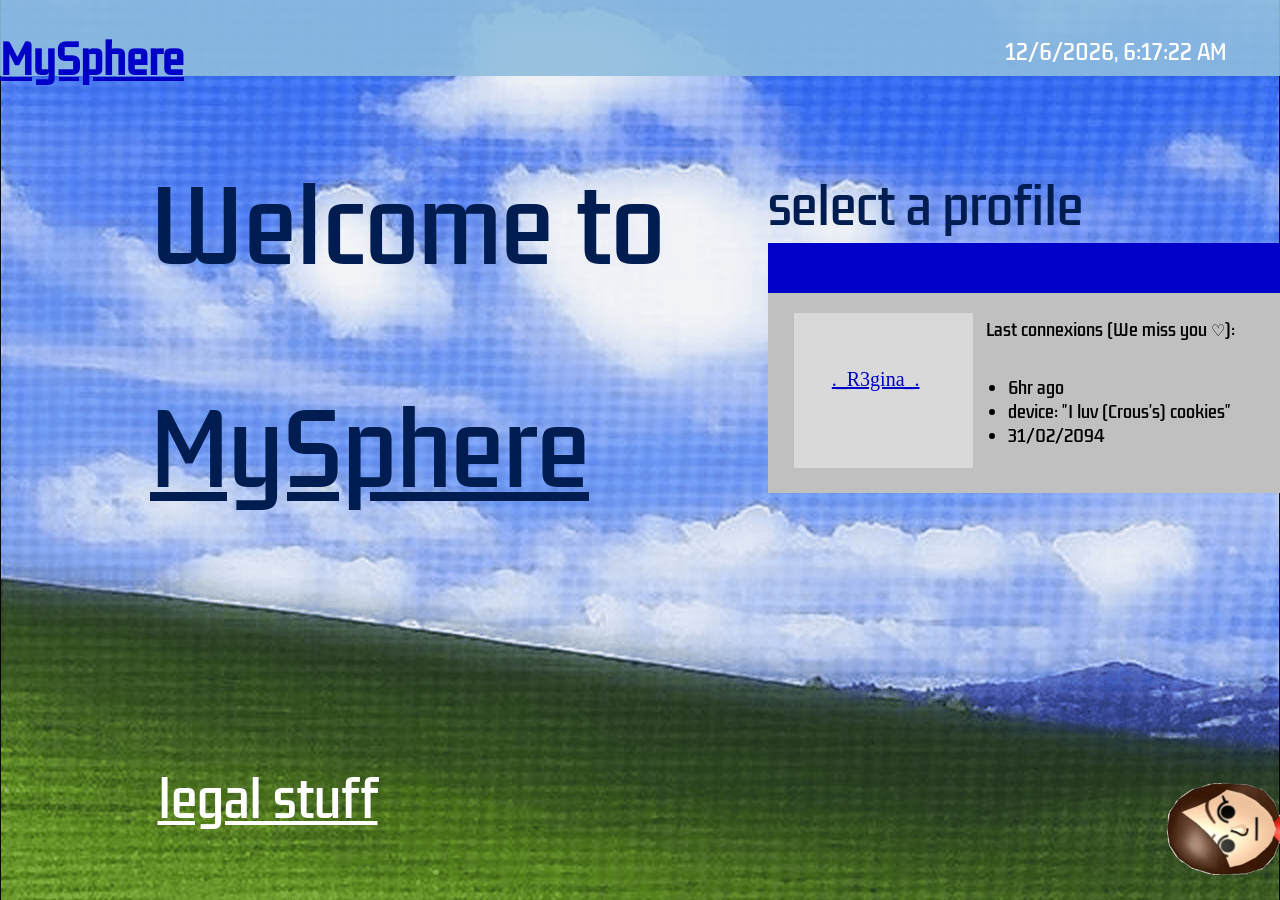
==== index.html @ f934b629 "Récupération du projet" ====
<!DOCTYPE html>
<html lang="en">
<head>
    <meta charset="UTF-8">
    <meta name="viewport" content="width=device-width, initial-scale=1.0">
    <title>MySphere</title>
    <link rel="stylesheet" href="style.css">
    <!-- https://www.w3schools.com/html/html_favicon.asp-->
    <link rel="icon" type="image/x-icon" href="assets/icon.png">
    <!-- https://developers.google.com/search/docs/appearance/snippet?hl=fr -->
    <meta name="description" content="Welcome back on MySphere ! Log into your account and keep updating your life with your friends...">
</head>
<body>
    <!--
    La landing page de notre site
    -->
    <header>
        <h1 id="logo"><a href="index.html"> MySphere</a></h1>
        <p id="date">00:00:00 DD/MM/YY</p>
    </header>
    <div id="main">
        <div id="left">
            <div>
                <h2 id="Titre">Welcome to</h2>
                <h2 id="Titre2">MySphere</h2>
            </div>
            
            <a id="legal" href="credit-page/credit.html">legal stuff</a>
        </div>

        <div id="right">
            <div id="select-container">
                <h2 id="selection">select a profile</h2>
                <div class="popup">
                    <div class="header-popup"></div>
                    
                    <div class="profile-select-window">
                        <h3 id="profil"><a href="y2k/index_y2k.html">._R3gina_.</a></h3>
                    </div>

                    <div class="profile-description">
                    <p> Last connexions (We miss you ♡): </p>
                        <ul>
                            <li>6hr ago</li>
                            <li>device: "I luv (Crous's) cookies" </li> 
                            <li>31/02/2094</li> 
                        </ul>    
                        
                    </div>
                </div>
            </div>
        </div>
    </div>
    
    <div id="mii-container">
        <a href="windows/windows.html"><img id="mii-image" src="assets/mii.png" alt="a mii image" ></a>
    </div>
    
    <script src ="scripts/date.js"></script>
</body>
</html>
---- style.css ----
@import url('https://fonts.googleapis.com/css2?family=Kdam+Thmor+Pro&display=swap');

body {
  position: relative;

  margin: 0;
  padding: 0;

  overflow: auto;

  /* min-height: 100vh; */

  background-image: url("assets/wallpaperv2.png");
  background-repeat: no-repeat;
  background-size: cover;
}

#mii-container {
  position: absolute;
  right: 0;
  bottom: 0;
}

#mii-image {
  width: 92px;
  height: 134px;bottom: 0;
  right: 0;
  transform: translate(0, -100%);
  transform: rotate(-90deg);
}

header {
  /* display: flex;
  position: sticky;
  top: 0;
  width: 100%;
  padding: 10px 16px;
  height: 76px;
  background: rgba(142, 189, 222, 0.90);
  font-family: "Kdam Thmor Pro";
  color: #FFF;
  font-size: 20px;
  font-style: normal;
  font-weight: 400;
  line-height: 150%;
  text-decoration-style: solid; */
  display: flex;
  justify-content: space-between;
  position: sticky;
  padding: 18px 0 9px;
  top: 0;
  width: 100%;
  height: 76px;
  background: rgba(142, 189, 222, 0.90);
  font-family: "Kdam Thmor Pro";
  color: #FFF;
  font-size: 20px;
  font-style: normal;
  font-weight: 400;
  line-height: 150%;
  text-decoration-style: solid;
  z-index: 100;
}

#logo { 
  text-decoration-line: underline;
  color: white;
  }

a {
  color: #0100C8;
}

a:visited {
  color: #001D52;
}

a:hover {
    color: #FFF;
}

header a:visited {
  color: #FFF;
}

#date {
  position: absolute;
  top: 38px;
  right: 35px;
}

#main {
  display: flex;
  justify-content: space-between;
}

#left {
    width: 60%;
}

#Titre {
  margin-left: 150px;
  color: #001D52;
  font-family: "Kdam Thmor Pro";
  font-size: 96px;
  font-weight: 400;
  line-height: 150%;
}

#Titre2 {
  margin-left: 150px;
  margin-bottom: 240px;
  color: #001D52;
  font-family: "Kdam Thmor Pro";
  font-size: 96px;
  font-weight: 400;
  line-height: 150%;
  text-decoration-line: underline;
}

#right {
    width: 40%;
}

#select-container {
  display: block;
  margin-top: 50%;
  transform: translateY(-50%);
}

#selection {
  color: #001D52;
  font-family: "Kdam Thmor Pro";
  font-size: 48px;
  font-weight: 400;
  line-height: 72px;
  margin: 0;
  padding: 0;
}

.popup {
  background-color: #c0c0c0;
  width: 515px;
  height: 250px;
  
}

.profile-description{
  position: relative;
  margin-left: 200px;
  color: #000;
  text-align: left;
  font-family: "Kdam Thmor Pro";
  font-size: 16px;
  font-weight: 400;
  line-height: 24px;
  bottom: 150px;
}

.profile-select-window {
  background-color: #D9D9D9;
  height: 155px;
  width: 179px;
  margin-left: 5%;
}

#profil{
  color: black;
  position: relative;
  top: 55px;
  margin-left: 38px;
  font-size: 20px;
  font-weight: 400;
}

.header-popup {
    background-color: #0100C8;
    height: 50px;
    width: 100%;
}

.popup h1, p {
    padding: 0 18px 18px;
    margin: 0;
}

button {
  width: 35px;
}

#legal{
  color: #FFF;
  font-family: "Kdam Thmor Pro";
  font-size: 48px;
  text-decoration-line: underline;
  display: flex;
  width: 535px;
  height: 74px;
  justify-content: center;

}

/* Sources : https://developer.mozilla.org/en-US/ 
la vie j'adore ce site il est trop bien renseigné
https://www.w3schools.com/ */

/* base de la responsive */

html {
  box-sizing: border-box;
}

*, *::before, *::after {
  box-sizing: inherit;
}

img {
  max-width: 100%;
  height: auto;
}

body {
  min-height: 100vh;
  background-position: center;
}

/* Evite les débordements horizontaux */
#main {
  flex-wrap: wrap;
}

/* tablette (≤ 1024px)*/

@media screen and (max-width: 1024px) {

  #Titre,
  #Titre2 {
    font-size: 64px;
    margin-left: 80px;
  }

  #left,
  #right {
    width: 100%;
  }

  #select-container {
    margin-top: 200px;
    transform: none;
  }

  .popup {
    width: 90%;
    max-width: 515px;
    height: auto;
  }

  .profile-description {
    margin-left: 40px;
    bottom: 0;
  }
}

/* telephone (≤ 600px) */

@media screen and (max-width: 600px) {

  header {
    flex-direction: column;
    align-items: center;
    height: auto;
    padding: 12px;
    text-align: center;
  }

  #date {
    position: static;
    margin-top: 6px;
  }

  #Titre,
  #Titre2 {
    font-size: 42px;
    margin-left: 20px;
    line-height: 120%;
  }

  #Titre2 {
    margin-bottom: 80px;
  }

  #selection {
    font-size: 28px;
    line-height: 40px;
  }

  #select-container {
    margin-top: 40px;
  }

  .popup {
    width: 95%;
    height: auto;
  }

  .profile-description {
    margin-left: 20px;
    font-size: 14px;
    line-height: 20px;
  }

  .profile-select-window {
    margin: 20px auto;
  }

  #legal {
    font-size: 28px;
    width: 100%;
    height: auto;
  }

  /* Mii discret sur telephone */
  #mii-container {
    opacity: 0.5;
    transform: scale(0.8);
  }
}
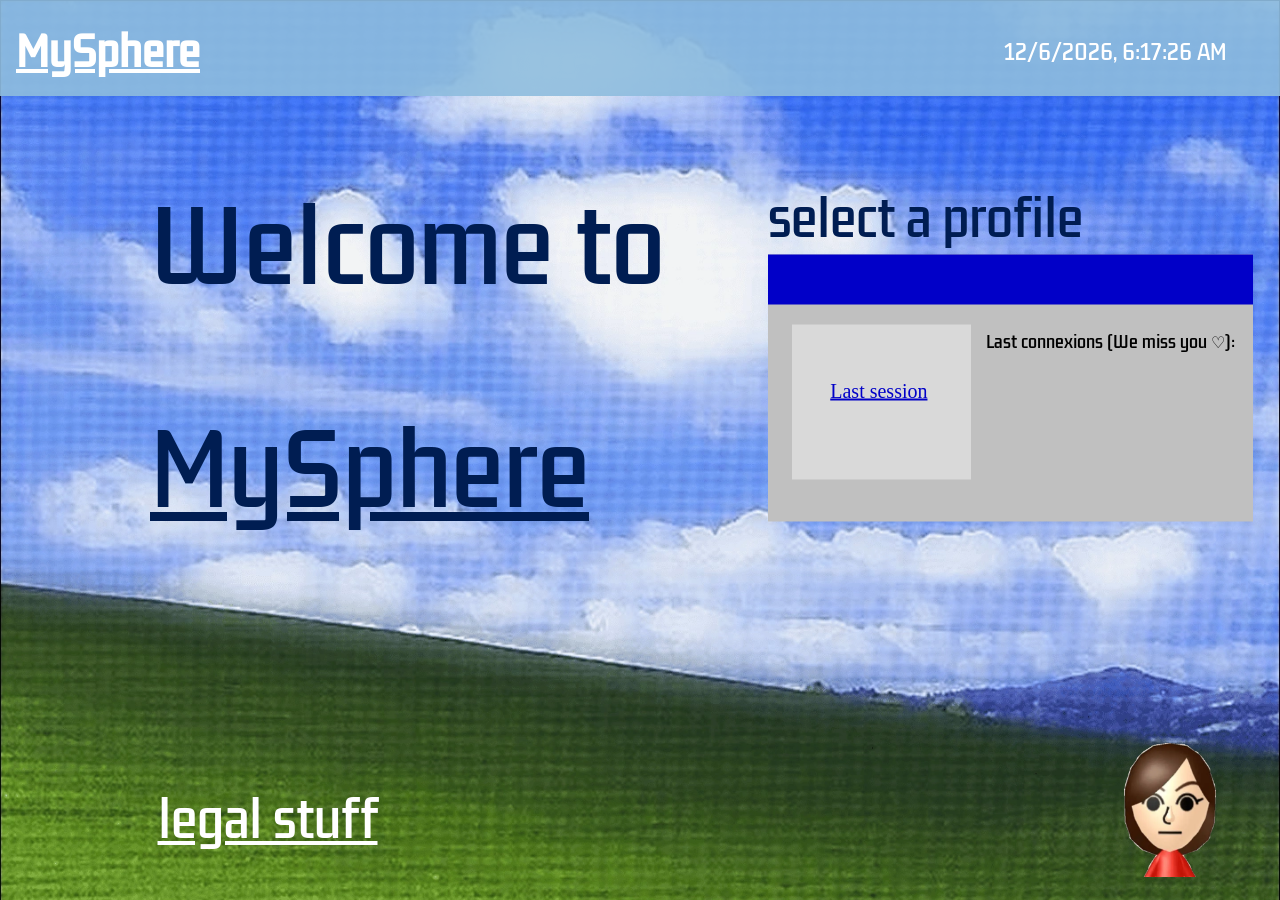
==== commit c05a79ce: "Correction de bugs et réorganisation des fichiers" ====
--- a/index.html
+++ b/index.html
@@ -1,19 +1,16 @@
 <!DOCTYPE html>
-<html lang="en">
+<html lang="en"> <!-- en mode english international girly-->
 <head>
     <meta charset="UTF-8">
     <meta name="viewport" content="width=device-width, initial-scale=1.0">
     <title>MySphere</title>
+    <link rel="stylesheet" href="styles/base.css">
     <link rel="stylesheet" href="style.css">
-    <!-- https://www.w3schools.com/html/html_favicon.asp-->
-    <link rel="icon" type="image/x-icon" href="assets/icon.png">
-    <!-- https://developers.google.com/search/docs/appearance/snippet?hl=fr -->
+    <link rel="icon" type="image/x-icon" href="assets/icon_webp.webp">
     <meta name="description" content="Welcome back on MySphere ! Log into your account and keep updating your life with your friends...">
 </head>
 <body>
-    <!--
-    La landing page de notre site
-    -->
+    <!-- La landing page de notre site -->
     <header>
         <h1 id="logo"><a href="index.html"> MySphere</a></h1>
         <p id="date">00:00:00 DD/MM/YY</p>
@@ -35,16 +32,11 @@
                     <div class="header-popup"></div>
                     
                     <div class="profile-select-window">
-                        <h3 id="profil"><a href="y2k/index_y2k.html">._R3gina_.</a></h3>
+                        <h3 id="profil"><a href="windows/windows.html">Last session</a></h3>
                     </div>
 
                     <div class="profile-description">
-                    <p> Last connexions (We miss you ♡): </p>
-                        <ul>
-                            <li>6hr ago</li>
-                            <li>device: "I luv (Crous's) cookies" </li> 
-                            <li>31/02/2094</li> 
-                        </ul>    
+                    <p> Last connexions (We miss you ♡): <br> <span id="date"></span></p>
                         
                     </div>
                 </div>
@@ -52,9 +44,7 @@
         </div>
     </div>
     
-    <div id="mii-container">
-        <a href="windows/windows.html"><img id="mii-image" src="assets/mii.png" alt="a mii image" ></a>
-    </div>
+    <a href="windows/windows.html"><img id="mii-image" src="assets/mii_webp.webp" alt="a mii image" >
     
     <script src ="scripts/date.js"></script>
 </body>
--- a/styles/base.css
+++ b/styles/base.css
@@ -0,0 +1,84 @@
+/*
+Le fichier que tout les HTMLs utiliseront comme css, il servira à dresser la base de notre site
+*/
+
+header {
+    display: flex;
+    justify-content: space-between;
+    position: sticky;
+    padding: 10px 16px; /* ça a fait que on a un overflow à droite */
+    width: calc(100% - 32px); /* c'est la fête */
+    height: 76px;
+    overflow-x: hidden;
+    top: 0;
+    background: rgba(142, 189, 222, 0.90);
+    font-family: "Kdam Thmor Pro";
+    color: #FFF;
+    font-size: 20px;
+    font-style: normal;
+    font-weight: 400;
+    line-height: 150%;
+    text-decoration-style: solid;
+    z-index: 100;
+}
+
+a {
+    color: #0100C8;
+}
+/* Etait #001D52 */
+a:visited {
+    color: #0100C8;
+}
+
+a:hover {
+    color: #FFF;
+}
+
+header a, header a:visited {
+    color: #FFF;
+}
+
+img {
+    user-select: none;
+}
+
+#date {
+    position: absolute;
+    top: 38px;
+    right: 35px;
+    padding: 0 18px 18px;
+    margin: 0;
+}
+
+#main {
+    display: flex;
+    justify-content: space-between;
+}
+
+.popup {
+    background-color: #c0c0c0;
+    max-width: fit-content;
+    max-height: fit-content;  
+}
+
+.popup p {
+    width: fit-content;
+}
+
+.popup h1, .popup p {
+    padding: 0 18px 18px;
+    margin: 0;
+}
+
+.header-popup {
+    background-color: #0100C8;
+    height: 50px;
+    width: 100%;
+}
+
+/* Un peu la flemmme d'avoir une barre de scroll bad moche */
+::-webkit-scrollbar, ::-webkit-scrollbar-button, ::-webkit-scrollbar-corner, 
+::-webkit-scrollbar-thumb, ::-webkit-scrollbar-track, ::-webkit-scrollbar-track-piece {
+    appearance: none;
+    width: 0;
+}
--- a/style.css
+++ b/style.css
@@ -2,96 +2,25 @@
 
 body {
   position: relative;
-
   margin: 0;
   padding: 0;
-
   overflow: auto;
-
-  /* min-height: 100vh; */
-
-  background-image: url("assets/wallpaperv2.png");
+  background-image: url("assets/wallpaperv2_webp.webp");
   background-repeat: no-repeat;
   background-size: cover;
 }
 
-#mii-container {
+#mii-image {
   position: absolute;
-  right: 0;
+  right: 5%;
   bottom: 0;
-}
-
-#mii-image {
   width: 92px;
-  height: 134px;bottom: 0;
-  right: 0;
-  transform: translate(0, -100%);
-  transform: rotate(-90deg);
-}
-
-header {
-  /* display: flex;
-  position: sticky;
-  top: 0;
-  width: 100%;
-  padding: 10px 16px;
-  height: 76px;
-  background: rgba(142, 189, 222, 0.90);
-  font-family: "Kdam Thmor Pro";
-  color: #FFF;
-  font-size: 20px;
-  font-style: normal;
-  font-weight: 400;
-  line-height: 150%;
-  text-decoration-style: solid; */
-  display: flex;
-  justify-content: space-between;
-  position: sticky;
-  padding: 18px 0 9px;
-  top: 0;
-  width: 100%;
-  height: 76px;
-  background: rgba(142, 189, 222, 0.90);
-  font-family: "Kdam Thmor Pro";
-  color: #FFF;
-  font-size: 20px;
-  font-style: normal;
-  font-weight: 400;
-  line-height: 150%;
-  text-decoration-style: solid;
-  z-index: 100;
-}
-
-#logo { 
-  text-decoration-line: underline;
-  color: white;
-  }
-
-a {
-  color: #0100C8;
-}
-
-a:visited {
-  color: #001D52;
-}
-
-a:hover {
-    color: #FFF;
+  height: 134px;
+  overflow-x: hidden;
 }
 
 header a:visited {
   color: #FFF;
-}
-
-#date {
-  position: absolute;
-  top: 38px;
-  right: 35px;
-}
-
-#main {
-  display: flex;
-  justify-content: space-between;
 }
 
 #left {
@@ -138,12 +67,6 @@
   padding: 0;
 }
 
-.popup {
-  background-color: #c0c0c0;
-  width: 515px;
-  height: 250px;
-  
-}
 
 .profile-description{
   position: relative;
@@ -173,17 +96,6 @@
   font-weight: 400;
 }
 
-.header-popup {
-    background-color: #0100C8;
-    height: 50px;
-    width: 100%;
-}
-
-.popup h1, p {
-    padding: 0 18px 18px;
-    margin: 0;
-}
-
 button {
   width: 35px;
 }
@@ -197,14 +109,18 @@
   width: 535px;
   height: 74px;
   justify-content: center;
-
+  margin-bottom: 20px;
 }
 
 /* Sources : https://developer.mozilla.org/en-US/ 
 la vie j'adore ce site il est trop bien renseigné
 https://www.w3schools.com/ */
 
-/* base de la responsive */
+/* 
+A partir de là c'est la foire
+*/
+/* 
+/* base de la responsive 
 
 html {
   box-sizing: border-box;
@@ -216,7 +132,7 @@
 
 img {
   max-width: 100%;
-  height: auto;
+  height: autos;
 }
 
 body {
@@ -224,12 +140,12 @@
   background-position: center;
 }
 
-/* Evite les débordements horizontaux */
+/* Evite les débordements horizontaux 
 #main {
   flex-wrap: wrap;
 }
 
-/* tablette (≤ 1024px)*/
+/* tablette (≤ 1024px)
 
 @media screen and (max-width: 1024px) {
 
@@ -261,7 +177,7 @@
   }
 }
 
-/* telephone (≤ 600px) */
+/* telephone (≤ 600px) 
 
 @media screen and (max-width: 600px) {
 
@@ -319,9 +235,10 @@
     height: auto;
   }
 
-  /* Mii discret sur telephone */
-  #mii-container {
+  /* Mii discret sur telephone 
+  #mii-image {
     opacity: 0.5;
     transform: scale(0.8);
   }
-}
+} 
+*/
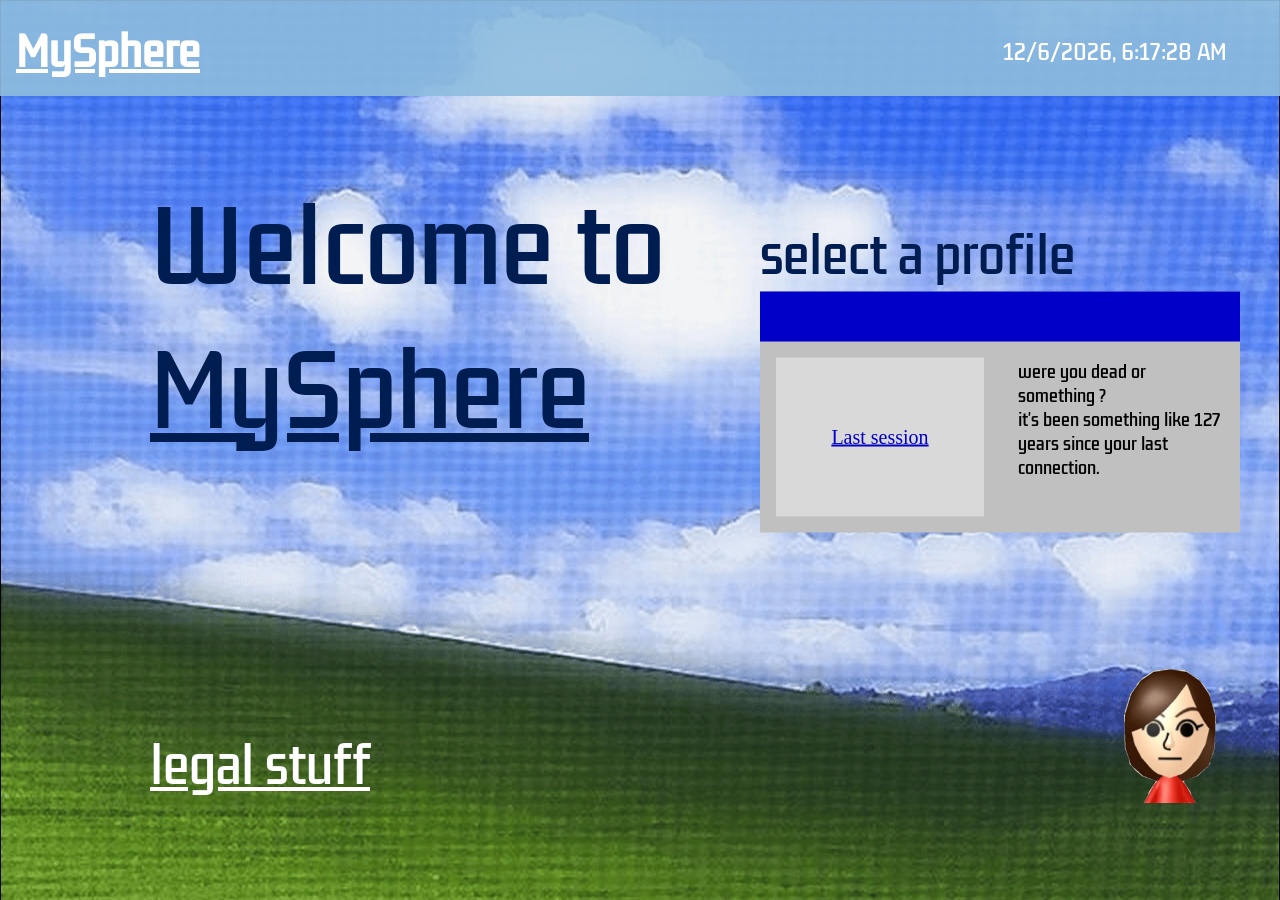
==== commit 6638dad8: "Correction bugs, responsive et ajout de trucs" ====
--- a/index.html
+++ b/index.html
@@ -18,11 +18,8 @@
     <div id="main">
         <div id="left">
             <div>
-                <h2 id="Titre">Welcome to</h2>
-                <h2 id="Titre2">MySphere</h2>
+                <h2 class="titre">Welcome to <br><u>MySphere</u></h2>
             </div>
-            
-            <a id="legal" href="credit-page/credit.html">legal stuff</a>
         </div>
 
         <div id="right">
@@ -31,19 +28,19 @@
                 <div class="popup">
                     <div class="header-popup"></div>
                     
-                    <div class="profile-select-window">
-                        <h3 id="profil"><a href="windows/windows.html">Last session</a></h3>
-                    </div>
-
-                    <div class="profile-description">
-                    <p> Last connexions (We miss you ♡): <br> <span id="date"></span></p>
-                        
+                    <div id="content">
+                        <div id="profile-select-window">
+                            <h3 id="profil"><a href="windows/windows.html">Last session</a></h3>
+                        </div>
+                        <div id="profile-description">
+                            <p> were you dead or something ? <br>it's been something like 127 years since your last connection.</p>
+                        </div>
                     </div>
                 </div>
             </div>
         </div>
     </div>
-    
+    <a id="legal" href="credit-page/credit.html">legal stuff</a>
     <a href="windows/windows.html"><img id="mii-image" src="assets/mii_webp.webp" alt="a mii image" >
     
     <script src ="scripts/date.js"></script>
--- a/styles/base.css
+++ b/styles/base.css
@@ -1,13 +1,12 @@
 /*
 Le fichier que tout les HTMLs utiliseront comme css, il servira à dresser la base de notre site
 */
-
 header {
     display: flex;
     justify-content: space-between;
     position: sticky;
-    padding: 10px 16px; /* ça a fait que on a un overflow à droite */
-    width: calc(100% - 32px); /* c'est la fête */
+    padding: 10px 16px;
+    width: calc(100% - 32px);
     height: 76px;
     overflow-x: hidden;
     top: 0;
@@ -76,6 +75,16 @@
     width: 100%;
 }
 
+.header-popup h2{
+    font-size: 16px;
+    font-weight: normal;
+    margin: 0;
+    padding: 10px 18px;
+    color: #FFF;
+    text-decoration: underline #FFF 1px solid;
+    text-decoration-skip-ink: auto;
+}
+
 /* Un peu la flemmme d'avoir une barre de scroll bad moche */
 ::-webkit-scrollbar, ::-webkit-scrollbar-button, ::-webkit-scrollbar-corner, 
 ::-webkit-scrollbar-thumb, ::-webkit-scrollbar-track, ::-webkit-scrollbar-track-piece {
--- a/style.css
+++ b/style.css
@@ -1,244 +1,188 @@
 @import url('https://fonts.googleapis.com/css2?family=Kdam+Thmor+Pro&display=swap');
+html {
+    font-size: 16px;
+}
 
 body {
-  position: relative;
-  margin: 0;
-  padding: 0;
-  overflow: auto;
-  background-image: url("assets/wallpaperv2_webp.webp");
-  background-repeat: no-repeat;
-  background-size: cover;
+    position: relative;
+    margin: 0;
+    padding: 0;
+    overflow: auto;
+    background-image: url("assets/wallpaperv2_webp.webp");
+    background-repeat: no-repeat;
+    background-size: cover;
 }
 
 #mii-image {
-  position: absolute;
-  right: 5%;
-  bottom: 0;
-  width: 92px;
-  height: 134px;
-  overflow-x: hidden;
+    position: absolute;
+    right: 5%;
+    bottom: 0;
+    width: 92px;
+    height: 134px;
+    overflow-x: hidden;
 }
 
 header a:visited {
-  color: #FFF;
+    color: #FFF;
 }
 
 #left {
     width: 60%;
 }
 
-#Titre {
-  margin-left: 150px;
-  color: #001D52;
-  font-family: "Kdam Thmor Pro";
-  font-size: 96px;
-  font-weight: 400;
-  line-height: 150%;
-}
-
-#Titre2 {
-  margin-left: 150px;
-  margin-bottom: 240px;
-  color: #001D52;
-  font-family: "Kdam Thmor Pro";
-  font-size: 96px;
-  font-weight: 400;
-  line-height: 150%;
-  text-decoration-line: underline;
+.titre {
+    margin-left: 150px;
+    margin-bottom: 240px;
+    color: #001D52;
+    font-family: "Kdam Thmor Pro";
+    font-size: 6rem;
+    font-weight: normal;
+    line-height: 150%;
 }
 
 #right {
     width: 40%;
+    padding: 40px;
 }
 
 #select-container {
-  display: block;
-  margin-top: 50%;
-  transform: translateY(-50%);
+    display: block;
+    margin-top: 50%;
+    transform: translateY(-50%);
 }
 
 #selection {
-  color: #001D52;
-  font-family: "Kdam Thmor Pro";
-  font-size: 48px;
-  font-weight: 400;
-  line-height: 72px;
-  margin: 0;
-  padding: 0;
+    color: #001D52;
+    font-family: "Kdam Thmor Pro";
+    font-size: 3rem;
+    font-weight: normal;
+    line-height: 72px;
+    margin: 0;
+    padding: 0;
 }
 
-
-.profile-description{
-  position: relative;
-  margin-left: 200px;
-  color: #000;
-  text-align: left;
-  font-family: "Kdam Thmor Pro";
-  font-size: 16px;
-  font-weight: 400;
-  line-height: 24px;
-  bottom: 150px;
+#content {
+    display: flex;
 }
 
-.profile-select-window {
-  background-color: #D9D9D9;
-  height: 155px;
-  width: 179px;
-  margin-left: 5%;
+#profile-description{
+    font-family: "Kdam Thmor Pro";
+    font-size: 1rem;
+    width: 50%;
+}
+
+.popup p {
+    padding: 18px;
+}
+
+#profile-select-window {
+    background-color: #D9D9D9;
+    text-align: center;
+    width: calc(50% - 32px);
+    height: calc(100% - 32px);
+    margin: 16px;
 }
 
 #profil{
-  color: black;
-  position: relative;
-  top: 55px;
-  margin-left: 38px;
-  font-size: 20px;
-  font-weight: 400;
+    font-size: 1.25rem;
+    font-weight: normal;
+    padding: 48px 0;
 }
 
 button {
-  width: 35px;
+    width: 35px;
 }
 
 #legal{
-  color: #FFF;
-  font-family: "Kdam Thmor Pro";
-  font-size: 48px;
-  text-decoration-line: underline;
-  display: flex;
-  width: 535px;
-  height: 74px;
-  justify-content: center;
-  margin-bottom: 20px;
+    color: #FFF;
+    font-family: "Kdam Thmor Pro";
+    font-size: 3rem;
+    text-decoration-line: underline;
+    margin-left: 150px;
 }
 
-/* Sources : https://developer.mozilla.org/en-US/ 
-la vie j'adore ce site il est trop bien renseigné
-https://www.w3schools.com/ */
+/* telephone (≤ 600px) */
+@media screen and (max-width: 600px) {
+    body {
+        background-image: url("assets/wallpaper_phone_webp.png");
+        min-width: 100%;
+        background-repeat: repeat;
+        background-size: 100%;
+    }
+    
+    header {
+        flex-direction: column;
+        align-items: center;
+        height: fit-content;
+        width: 100%;
+        padding: 12px 0;
+        text-align: center;
+    }
 
-/* 
-A partir de là c'est la foire
-*/
-/* 
-/* base de la responsive 
+    #date {
+        position: static;
+        margin-top: 6px;
+    }
 
-html {
-  box-sizing: border-box;
-}
+    #main {
+        flex-wrap: wrap;
+    }
+ 
+    #right, #left {
+        width: 100%;
+        margin: 40px 0;
+    }
 
-*, *::before, *::after {
-  box-sizing: inherit;
-}
+    #left {
+        margin-left: 10%;
+    }
 
-img {
-  max-width: 100%;
-  height: autos;
-}
+    .popup {
+        margin: auto;
+    }
 
-body {
-  min-height: 100vh;
-  background-position: center;
-}
+    .popup p {
+        padding: 0 0 18px;
+    }
 
-/* Evite les débordements horizontaux 
-#main {
-  flex-wrap: wrap;
-}
+    .titre {
+        font-size: 3rem;
+        margin: 0;
+    }
 
-/* tablette (≤ 1024px)
+    #selection {
+        font-size: 2rem;
+        margin-left: 16px;
+    }
 
-@media screen and (max-width: 1024px) {
+    #select-container {
+        margin-top: 0;
+        transform: none;
+    }
 
-  #Titre,
-  #Titre2 {
-    font-size: 64px;
-    margin-left: 80px;
-  }
+    /* .popup {
+        width: 95%;
+        height: auto;
+    } */
 
-  #left,
-  #right {
-    width: 100%;
-  }
+    #content {
+        display: block;
+    }
+    
+    #profile-description {
+        width: calc(100% - 32px);
+        margin-left: 20px;
+        font-size: 0.875rem;
+        line-height: 20px;
+    }
 
-  #select-container {
-    margin-top: 200px;
-    transform: none;
-  }
+    #profile-select-window {
+        width: calc(100% - 32px); 
+        margin: 0 16px;
+    }
 
-  .popup {
-    width: 90%;
-    max-width: 515px;
-    height: auto;
-  }
-
-  .profile-description {
-    margin-left: 40px;
-    bottom: 0;
-  }
-}
-
-/* telephone (≤ 600px) 
-
-@media screen and (max-width: 600px) {
-
-  header {
-    flex-direction: column;
-    align-items: center;
-    height: auto;
-    padding: 12px;
-    text-align: center;
-  }
-
-  #date {
-    position: static;
-    margin-top: 6px;
-  }
-
-  #Titre,
-  #Titre2 {
-    font-size: 42px;
-    margin-left: 20px;
-    line-height: 120%;
-  }
-
-  #Titre2 {
-    margin-bottom: 80px;
-  }
-
-  #selection {
-    font-size: 28px;
-    line-height: 40px;
-  }
-
-  #select-container {
-    margin-top: 40px;
-  }
-
-  .popup {
-    width: 95%;
-    height: auto;
-  }
-
-  .profile-description {
-    margin-left: 20px;
-    font-size: 14px;
-    line-height: 20px;
-  }
-
-  .profile-select-window {
-    margin: 20px auto;
-  }
-
-  #legal {
-    font-size: 28px;
-    width: 100%;
-    height: auto;
-  }
-
-  /* Mii discret sur telephone 
-  #mii-image {
-    opacity: 0.5;
-    transform: scale(0.8);
-  }
-} 
-*/+    #legal {
+        font-size: 2rem;
+        margin-left: 10%;
+    }
+}
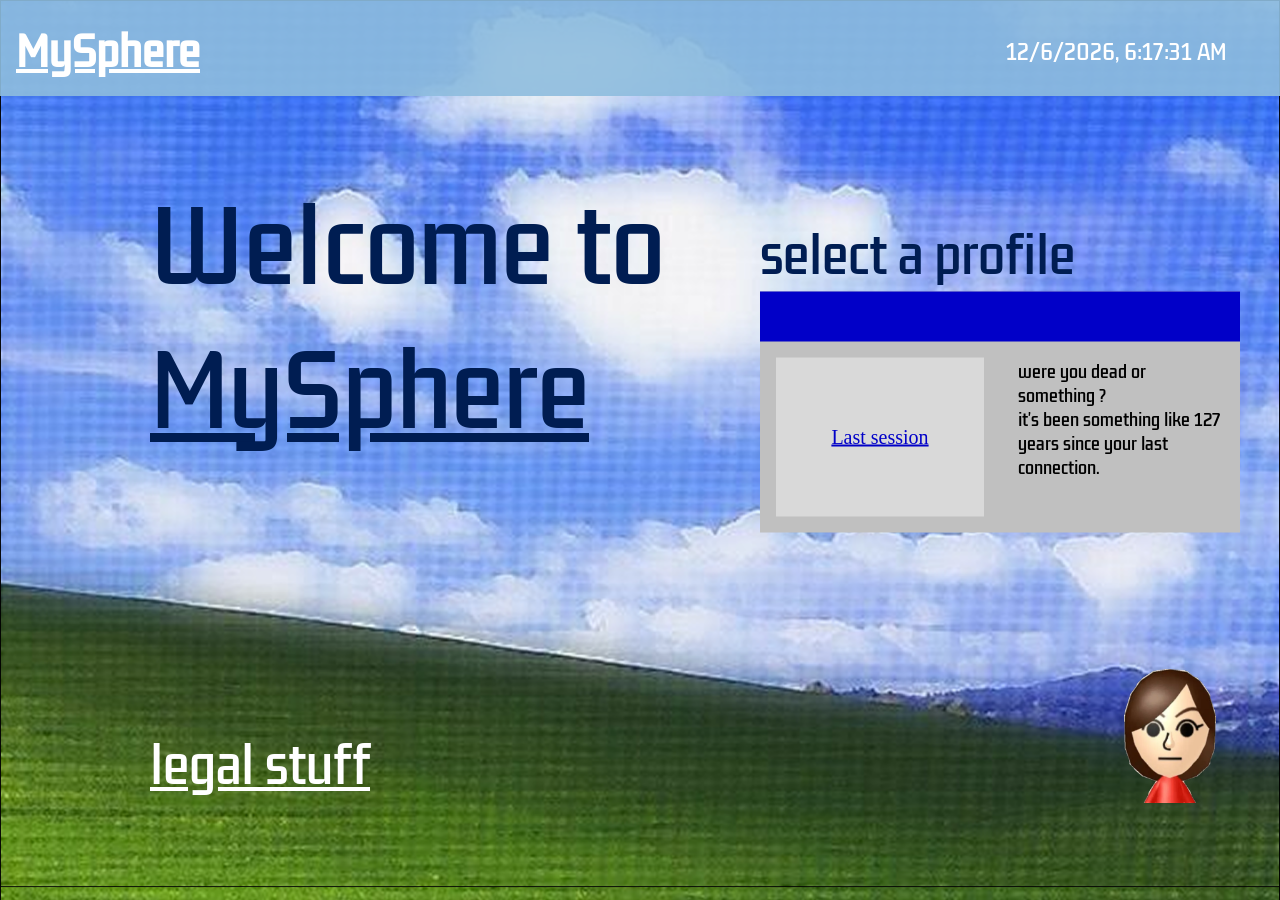
==== commit 3adf382c: ""Création d'une première version d'un blog"" ====
--- a/index.html
+++ b/index.html
@@ -30,7 +30,7 @@
                     
                     <div id="content">
                         <div id="profile-select-window">
-                            <h3 id="profil"><a href="windows/windows.html">Last session</a></h3>
+                            <h3 id="profil"><a href="blog/blog.html">Last session</a></h3>
                         </div>
                         <div id="profile-description">
                             <p> were you dead or something ? <br>it's been something like 127 years since your last connection.</p>
--- a/styles/base.css
+++ b/styles/base.css
@@ -24,7 +24,7 @@
 a {
     color: #0100C8;
 }
-/* Etait #001D52 */
+
 a:visited {
     color: #0100C8;
 }
--- a/style.css
+++ b/style.css
@@ -8,7 +8,7 @@
     margin: 0;
     padding: 0;
     overflow: auto;
-    background-image: url("assets/wallpaperv2_webp.webp");
+    background-image: url("assets/wallpaper.png");
     background-repeat: no-repeat;
     background-size: cover;
 }
